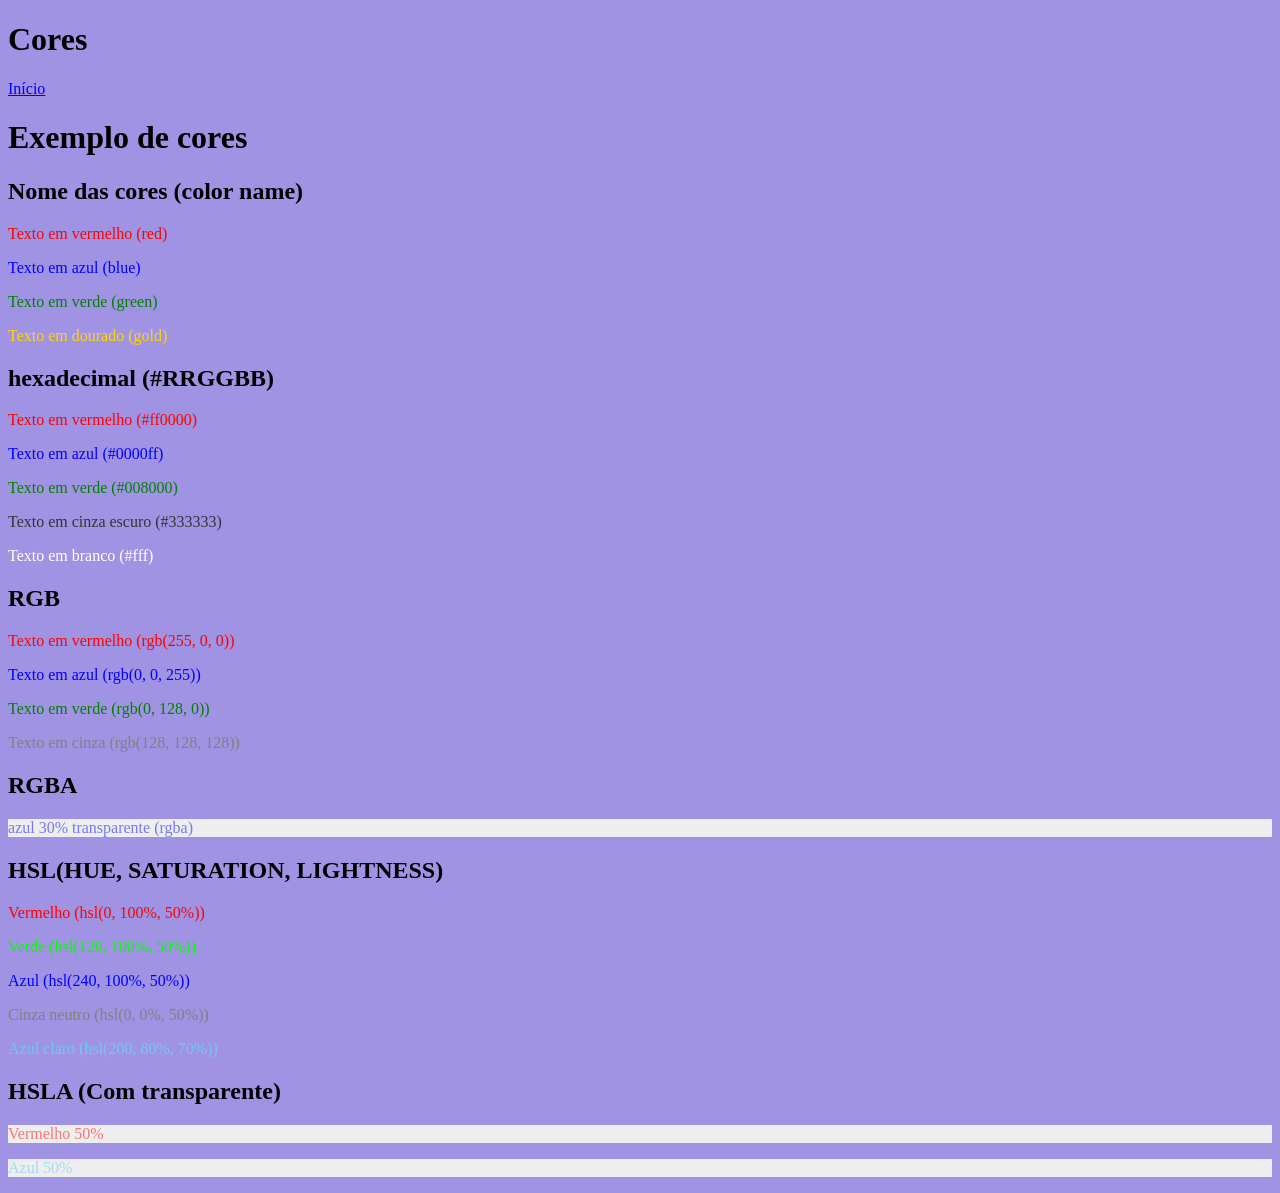
==== cores.html @ 2920231b "add: novo arquivo" ====
<!DOCTYPE html>
<html lang="pt-br">
<head>
    <meta charset="UTF-8">
    <meta name="viewport" content="width=device-width, initial-scale=1.0">
    <title>cores</title>
</head>

<body>
    <header>
        <h1>Cores</h1>
        <nav>
            <a href="index.html">Início</a>
        </nav>
    </header>
    <style>
    body{ background-color: rgba(125, 106, 218, 0.721)
     }</style>

    <h1> Exemplo de cores </h1>
    <h2> Nome das cores (color name) </h2>
    <p class="exemplo" style="color:red;">Texto em vermelho (red)</p>
    <p class="exemplo" style="color:blue;">Texto em azul (blue)</p>
    <p class="exemplo" style="color:green;">Texto em verde (green)</p>
    <p class="exemplo" style="color:gold;">Texto em dourado (gold)</p>

    <!-- HEXADECIMAL  -->

    <h2> hexadecimal (#RRGGBB) </h2>
    <p class="exemplo" style="color:#ff0000;">Texto em vermelho (#ff0000)</p>
    <p class="exemplo" style="color:#0000ff;">Texto em azul (#0000ff)</p>
    <p class="exemplo" style="color:#008000;">Texto em verde (#008000)</p>
    <p class="exemplo" style="color:#333333;">Texto em cinza escuro (#333333)</p>
    <p class="exemplo" style="color:#fff;">Texto em branco (#fff)</p>

    <!-- RGB -->
     <h2> RGB </h2>
    <p class="exemplo" style="color:rgb(255, 0, 0);">Texto em vermelho (rgb(255, 0, 0))</p>
    <p class="exemplo" style="color:rgb(0, 0, 255);">Texto em azul (rgb(0, 0, 255))</p>
    <p class="exemplo" style="color:rgb(0, 128, 0);">Texto em verde (rgb(0, 128, 0))</p>
    <p class="exemplo" style="color:rgb(128, 128, 128);">Texto em cinza (rgb(128, 128, 128))</p>

    <!-- RGBA  -->
     <h2> RGBA </h2>
     <p class="exemplo" style="color: rgba(255,0,0,0.5); background: #eee";vermelho 50% transparente (rgba)></p>
     <p class="exemplo" style="color: rgba(0, 0, 255, 0.5); background: #eee;">azul 30% transparente (rgba)</p>

     <!-- HSL -->

     <h2> HSL(HUE, SATURATION, LIGHTNESS) </h2>
     <p class="exemplo" style="color: hsl(0, 100%, 50%)"> Vermelho (hsl(0, 100%, 50%))</p>
     <p class="exemplo" style="color: hsl(120, 100%, 50%)"> Verde (hsl(120, 100%, 50%))</p>
     <p class="exemplo" style="color: hsl(240, 100%, 50%)"> Azul (hsl(240, 100%, 50%))</p>
     <p class="exemplo" style="color: hsl(0, 0%, 50%)"> Cinza neutro (hsl(0, 0%, 50%))</p>
     <p class="exemplo" style="color: hsl(200, 80%, 70%)"> Azul claro (hsl(200, 80%, 70%))</p>
     
     <!-- HSLA -->
      <h2> HSLA (Com transparente)</h2>
      <p class="exemplo" style="color: hsla(0,100%,50%,0.5); background: #eee;">Vermelho 50%</p>
      <p class="exemplo" style="color: hsla(200,100%,50%,0.3); background: #eee;">Azul 50%</p>
</body>
</html>
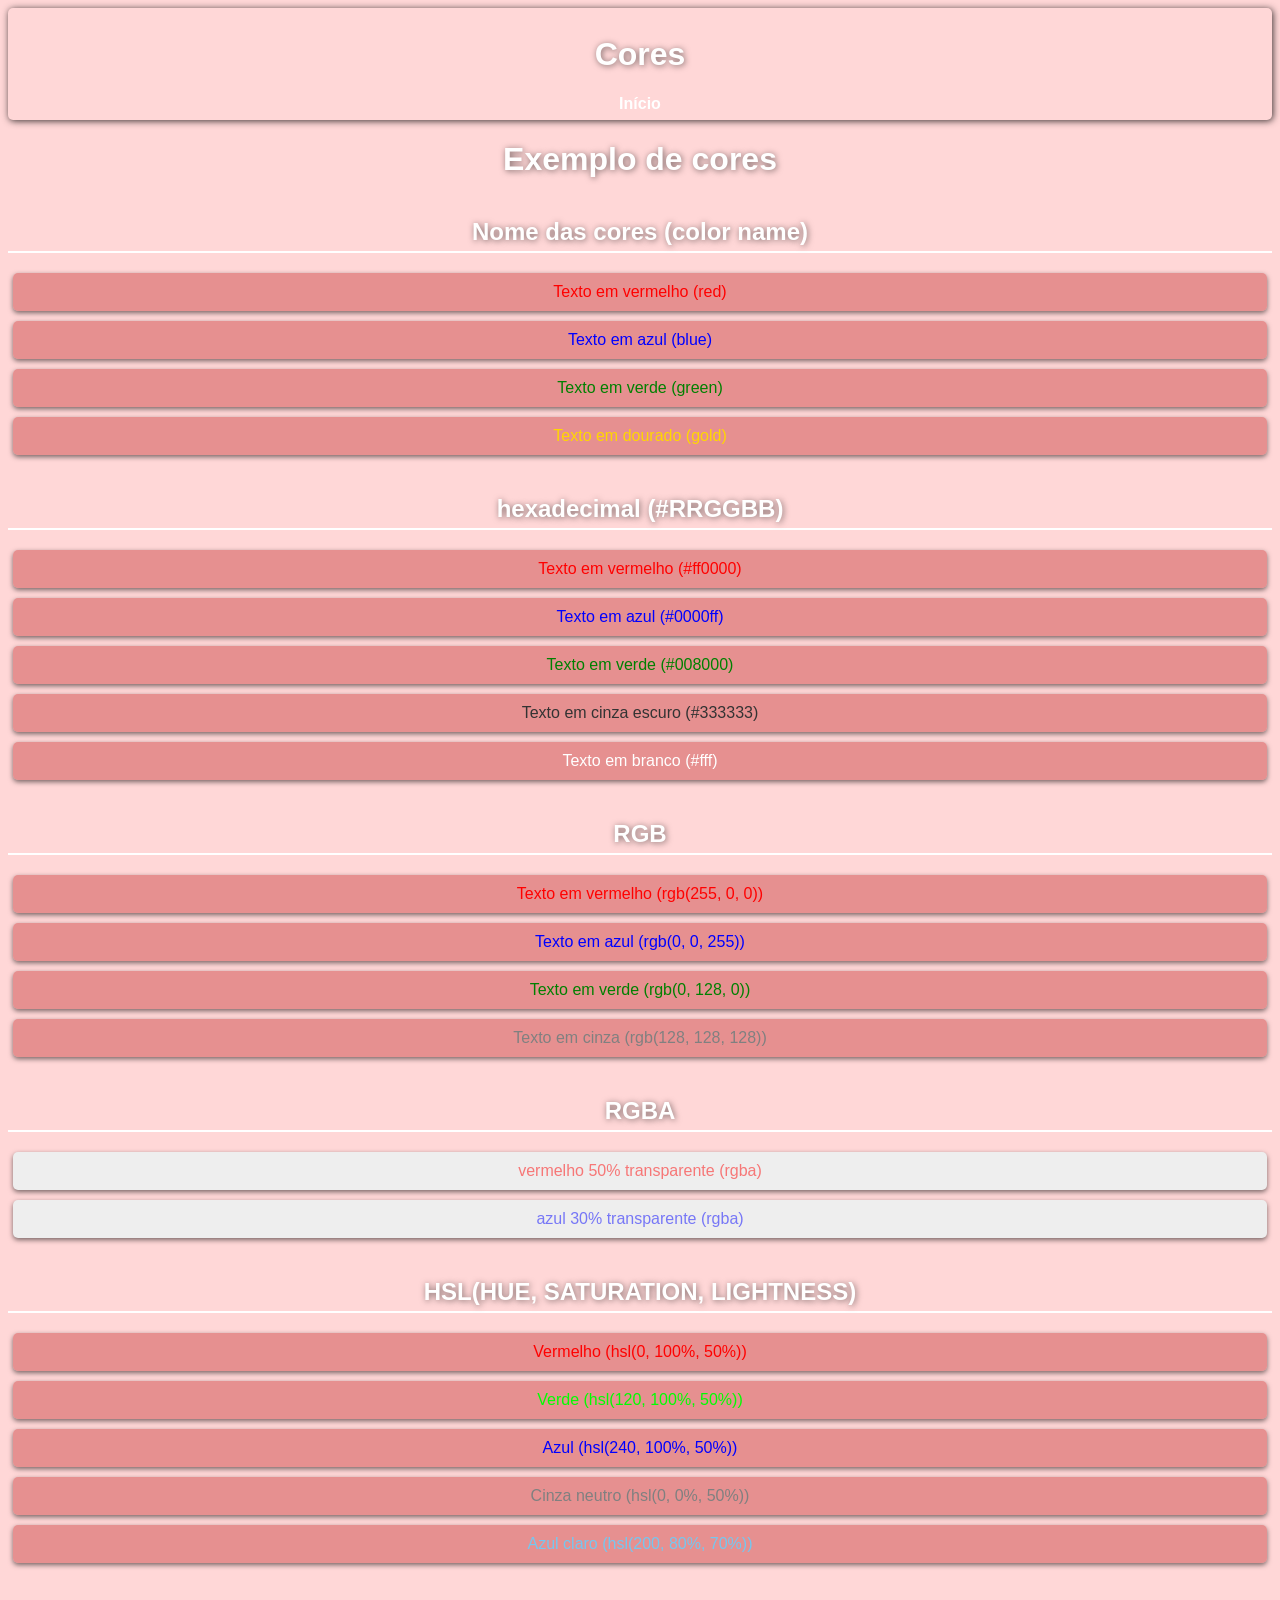
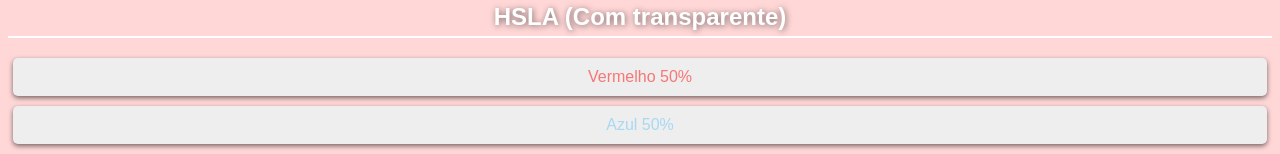
==== commit c77ed4f6: "add: estilo" ====
--- a/cores.html
+++ b/cores.html
@@ -4,6 +4,7 @@
     <meta charset="UTF-8">
     <meta name="viewport" content="width=device-width, initial-scale=1.0">
     <title>cores</title>
+    <link rel="stylesheet" href="style.css">
 </head>
 
 <body>
@@ -13,9 +14,7 @@
             <a href="index.html">Início</a>
         </nav>
     </header>
-    <style>
-    body{ background-color: rgba(125, 106, 218, 0.721)
-     }</style>
+
 
     <h1> Exemplo de cores </h1>
     <h2> Nome das cores (color name) </h2>
@@ -42,7 +41,7 @@
 
     <!-- RGBA  -->
      <h2> RGBA </h2>
-     <p class="exemplo" style="color: rgba(255,0,0,0.5); background: #eee";vermelho 50% transparente (rgba)></p>
+     <p class="exemplo" style="color: rgba(255,0,0,0.5); background: #eee;">vermelho 50% transparente (rgba)</p>
      <p class="exemplo" style="color: rgba(0, 0, 255, 0.5); background: #eee;">azul 30% transparente (rgba)</p>
 
      <!-- HSL -->
--- a/style.css
+++ b/style.css
@@ -0,0 +1,59 @@
+body {
+  font-family:Arial, Helvetica, sans-serif;
+  padding: 0px;
+  background:
+   rgba(255, 28, 28, 0.173);
+  
+}
+
+header {
+  /* background:  rgba(213, 97, 97, 0.595); */
+  border-color: #fffafa;
+  box-shadow: 1px 1px 7px rgba(0, 0, 0, 0.767);
+  text-align: center;
+  color: white;
+  padding: 7px;
+  border-radius: 5px;
+
+}
+
+nav a {
+  color: white;
+  margin: 0 15px;
+  text-decoration: none;
+  font-weight: bold;
+}
+nav a:hover {
+  text-decoration: underline;
+}
+
+h1 {
+    text-align: center;
+    color: rgb(255, 255, 255);
+    text-shadow: 1px 1px 6px rgba(0, 0, 0, 0.534);
+
+}
+h2 {
+    text-align: center;
+    margin-top: 40px;
+    border-bottom: 2px solid #ffffff;
+    padding-bottom: 5PX;
+    color: rgb(255, 255, 255);
+    text-shadow: 1px 1px 6px rgba(0, 0, 0, 0.534);
+}
+
+.exemplo {
+    text-align: center;
+    margin: 10px 5px;
+    padding: 10px;
+    background: rgba(213, 97, 97, 0.595);
+    border-radius: 5px;
+    box-shadow: 0 2px 5px rgba(0, 0, 0, 0.534);
+}
+
+.exemplo:hover {
+    transform: scale(1.0) translateY(-3px);
+}
+
+
+
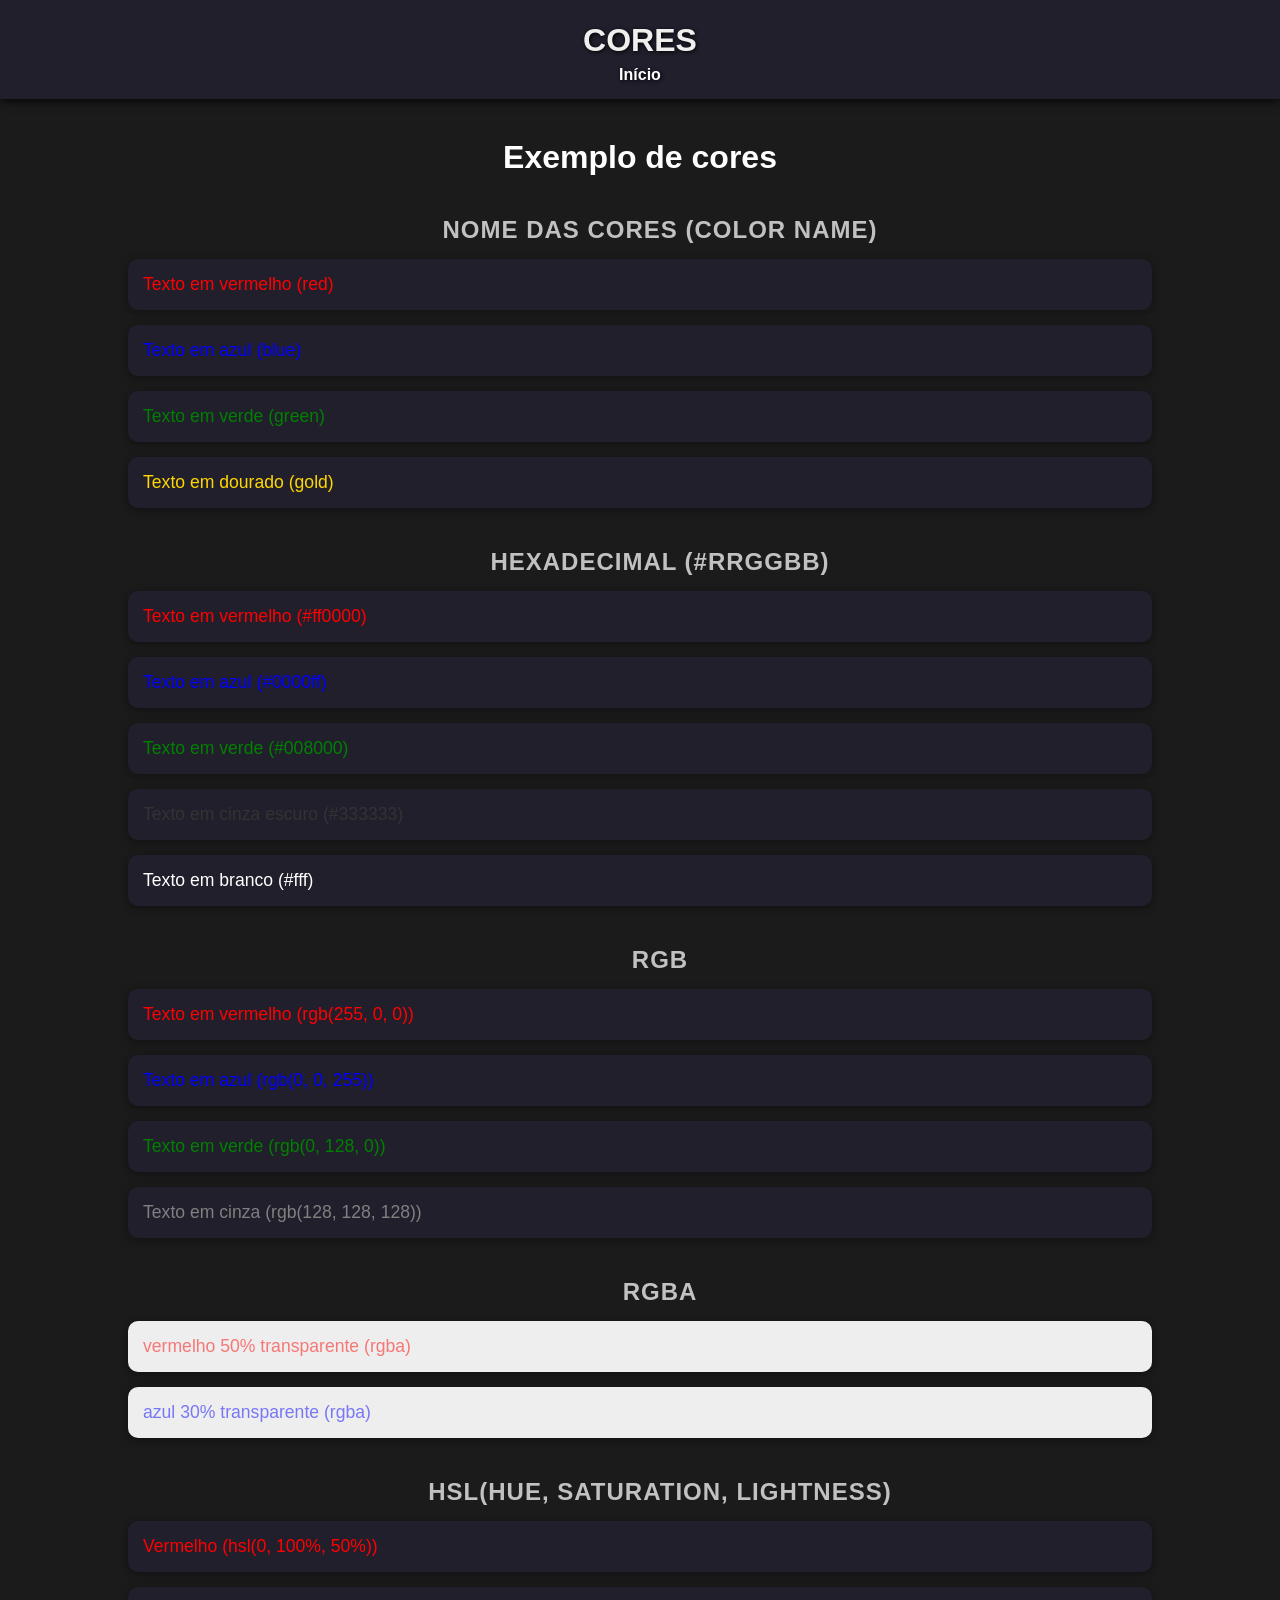
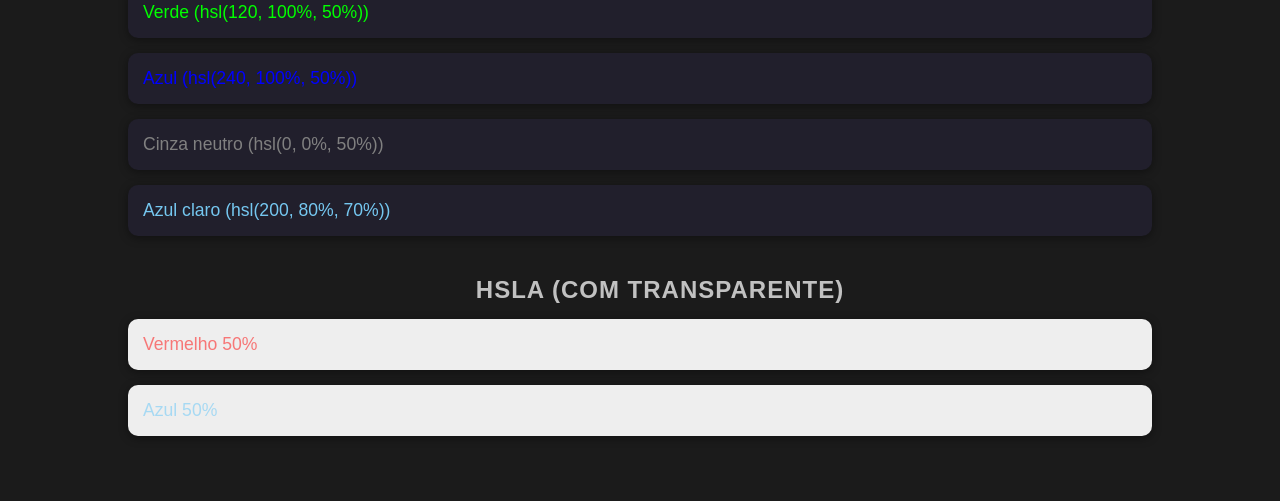
==== commit e7a3e614: "melhorei o estilo" ====
--- a/cores.html
+++ b/cores.html
@@ -4,7 +4,8 @@
     <meta charset="UTF-8">
     <meta name="viewport" content="width=device-width, initial-scale=1.0">
     <title>cores</title>
-    <link rel="stylesheet" href="style.css">
+    <link rel="stylesheet" href="style (1).css">
+    <link rel="shortcut icon" href="https://img.icons8.com/fluency/96/color-wheel-2.png" type="image/x-icon">
 </head>
 
 <body>
--- a/style (1).css
+++ b/style (1).css
@@ -0,0 +1,90 @@
+* {
+  margin: 0;
+  padding: 0;
+  box-sizing: border-box;
+}
+
+body {
+  font-family: Arial, Helvetica, sans-serif;
+  background: rgb(27, 27, 27);
+  color: white;
+  padding-bottom: 50px;
+}
+
+ header {
+  color: rgb(241, 238, 238);
+  background-color: rgba(77, 59, 168, 0.119);
+  padding: 15px;
+  text-align: center;
+
+  display: flex;
+  flex-direction: column;
+  align-items: center;
+  justify-content: center;
+
+  text-shadow: 1px 1px 4px black;
+  box-shadow: 1px 1px 10px black;
+}
+
+header h1 {
+  margin: 7px;
+  text-transform: uppercase;
+}
+
+nav a {
+  color: white;
+  margin: 0 15px;
+  text-decoration: none;
+  font-weight: bold;
+  transition: 0.3s;
+}
+
+nav a:hover {
+  text-decoration: underline;
+}
+
+/* CONTENT */
+
+body > h1 {
+  text-align: center;
+  margin-top: 40px;
+  font-size: 2rem;
+}
+
+h2 {
+  text-align: center;
+  margin-top: 40px;
+  margin-left: 40px;
+  color: rgb(193, 193, 193);
+  text-transform: uppercase;
+  letter-spacing: 1px;
+}
+
+/* EXAMPLES */
+
+.exemplo {
+  width: 80%;
+  margin: 15px auto;
+  padding: 15px;
+  border-radius: 10px;
+  background: rgba(77, 59, 168, 0.119);
+  box-shadow: 0 2px 10px rgba(0, 0, 0, 0.4);
+  font-size: 1.1rem;
+  transition: 0.3s;
+}
+.exemplo:hover {
+  transform: translateY(-3px);
+  background: rgba(255, 255, 255, 0.08);
+}
+
+/* RESPONSIVE */
+
+@media (max-width: 768px) {
+  .exemplo {
+    width: 95%;
+  }
+
+  h2 {
+    margin-left: 15px;
+  }
+}
